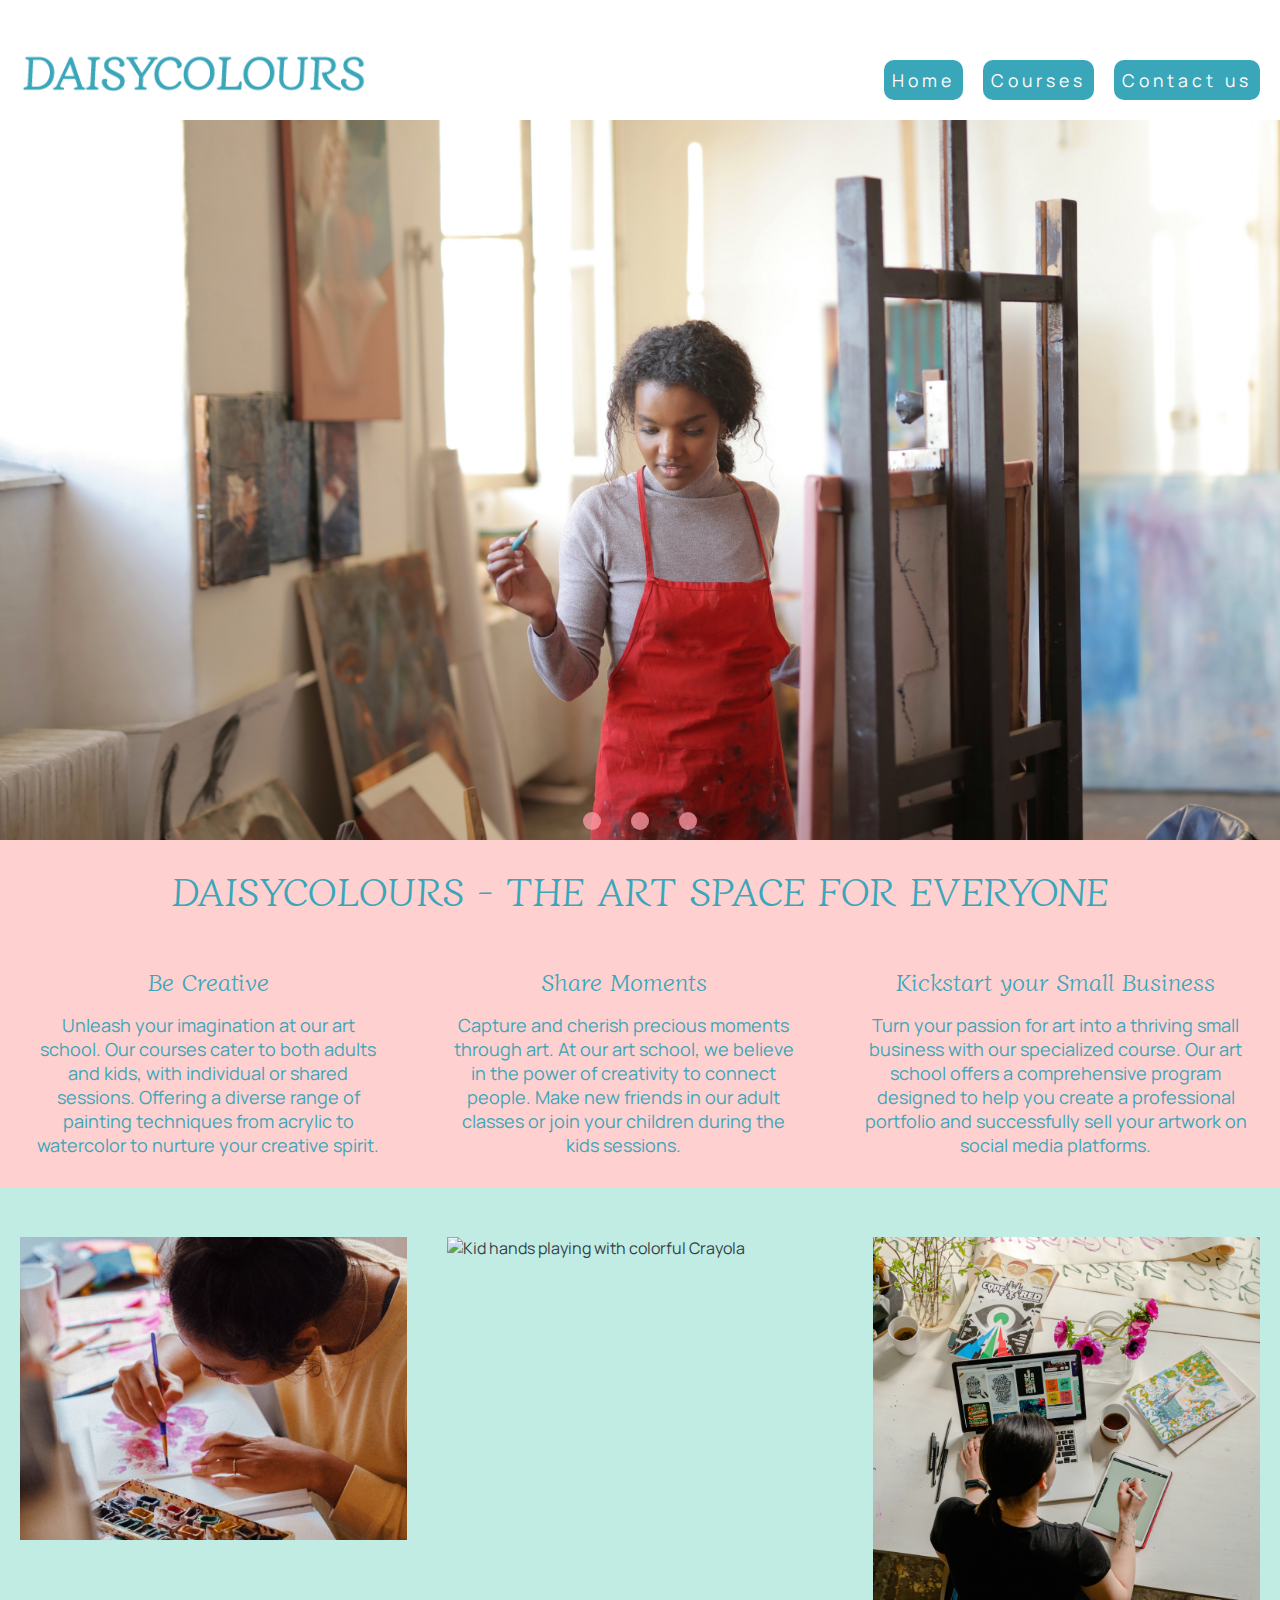
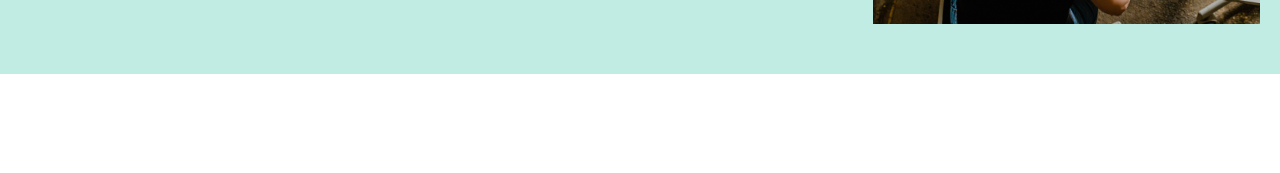
==== index.html @ 05723deb "Fix Course page and adding styling at Contact us page" ====
<!DOCTYPE html>
<html lang="en">
<head>
    <meta charset="UTF-8">
    <meta name="viewport" content="width=device-width, initial-scale=1.0">
    <meta name="description" content="Art courses, art, art courses Dublin, art courses kids">
    <link rel="stylesheet" href="assets/css/style.css">
    <title>DaisyColours - Art Space For Everyone</title>
</head>
<body>
    <header>
        <img src="./assets/images/logo.png" alt="Logo of the company" id="logo">
        <nav>
            <ul id="menu">
                <li><a href=contact.html>Contact us</a></li>
                <li><a href=courses.html>Courses</a></li>
                <li><a href=index.html>Home</a></li>
            </ul>
        </nav>
    </header>
    <section class="container">
        <div class="slider-wrapper">
            <div class="slider">
                <img src="./assets/images/slide1.jpg" alt="Woman painting in an ample room in front of a painting easel, with other finished paintings on the floor" id="slide1">
                <img src="./assets/images/slide2.jpg" alt="Woman from the back, painting with an impressionist style, looking at the flowers and plant outdoor " id="slide2">
                <img src="./assets/images/slide3.jpg" alt="Three kids of different nationalities painting with watercolours" id="slide3">
            </div>
            <div class="slider-nav">
                <a href="#slide1"></a>
                <a href="#slide2"></a>
                <a href="#slide3"></a>
            </div>
        </div>
    </section><!--photos and slideshow-->
    <section class="container2">
        <div class="core-principles">
            <h1 id="main-title">DaisyColours - The art space for everyone</h1>
            <div class="grid-container">
            
            <div class="grid-item">
            <h2>Be Creative</h2>
            <hr>
            <p>Unleash your imagination at our art school. Our courses cater to both adults and kids, with individual or shared sessions. Offering a diverse range of painting techniques from acrylic to watercolor to nurture your creative spirit. </p>
            </div>

            <div class="grid-item">
            <h2>Share Moments</h2>
            <hr>
            <p>Capture and cherish precious moments through art. At our art school, we believe in the power of creativity to connect people. Make new friends in our adult classes or join your children during the kids sessions. </p>
            </div>

            <div class="grid-item">
            <h2>Kickstart your Small Business</h2>
            <hr>
            <p>Turn your passion for art into a thriving small business with our specialized course. Our art school offers a comprehensive program designed to help you create a professional portfolio and successfully sell your artwork on social media platforms. </p>
            </div>
            </div>
        </div>
    </section><!--icons and core principales of the company-->
    <section id="preview-courses">
        <div class="grid-container2">

            <div class="grid-item2">
                <img class="image__img" src="./assets/images/adult-course.jpg" alt="Woman concentrated in painting pink flowers with watercolours" width="100%" height="auto">
                <div class="image__overlay1">
                    <div class="image__title">Adult Courses</div>
                    <p class="image__description">Unleash your creativity</p>

                </div>
            </div>

            <div class="grid-item2">
                <img class="image__img" src="./assets/images/kid-course.jpg" alt="Kid hands playing with colorful Crayola" width="100%" height="auto">
                <div class="image__overlay2">
                    <div class="image__title">Kid Courses</div>
                    <p class="image__description">Paint and play</p>

                </div>
            </div>

            <div class="grid-item2">
                <img class="image__img" src="./assets/images/portfolio-course.jpg" alt="Woman seen from above using a laptop and computer to organise her designs " width="100%" height="auto">
                <div class="image__overlay3">
                    <div class="image__title">Portfolio & Media</div>
                    <p class="image__description">Promote your work</p>

                </div>
            </div>
        </div>

    </section><!--testimonies and courses preview-->

<footer>
    <ul class="social-networks">
        <li>
            <a href="https://facebook.com" target="_blank" rel="noopener" aria-label="Visit Our Facebook Page (opens in a new tab)"><i class="fa-brands fa-facebook"></i></a>
        </li>
        <li>
            <a href="https://twitter.com" target="_blank" rel="noopener" aria-label="Visit Our Twitter Page (opens in a new tab)"><i class="fa-brands fa-square-twitter"></i></a>
        </li>
        <li>
            <a href="https://youtube.com" target="_blank" rel="noopener" aria-label="Visit Our YouTube Page (opens in a new tab)"><i class="fa-brands fa-youtube"></i></a>
        </li>
        <li>
            <a href="https://Instagram.com" target="_blank" rel="noopener" aria-label="Visit Our Instagram Page (opens in a new tab)"><i class="fa-brands fa-instagram"></i></a>
        </li>
    </ul>
</footer>

<script src="https://kit.fontawesome.com/ea255401c6.js" crossorigin="anonymous"></script>

</footer><!--address and social media icons-->
    
</body>
</html>
---- assets/css/style.css ----
@import url('https://fonts.googleapis.com/css2?family=Diphylleia&family=Manrope:wght@200&display=swap');

*{  margin: 0;
    padding:0;
    border:none;
}

h1, h2 {
    font-family: 'Diphylleia', serif;
    font-weight:300;
    color:#3AA6B9;
}
body {
    font-family: 'Manrope', sans-serif;
    color:#333F48;
}
header {
    width:100%;
    height: 120px;
}

#logo {
    float:left;
    width: 350px;
    height:auto;
    margin-left: 20px;
    margin-top: 50px;
}
#menu {
    font-size: 110%;
    letter-spacing: 4px;
    color: white;
    font-weight: 400px;
}
#menu li{
    float: right;
    background-color: #3AA6B9;
    padding: 8px;
    margin-right: 20px;
    margin-top: 60px;
    text-align: center;
    list-style-type:none;
    border-radius: 10px;
}
#menu li:hover{
    background-color: #FF9EAA;
    font-weight: bold;
    
}
#menu a{
    text-decoration: none;
    color: white;
}
.container {
    padding: 0;
}
.slider-wrapper {
    position: relative;
    width: 100%;
    height: auto;
    overflow: hidden;
    margin: 0 auto;
}
.slider {
    display: flex;
    aspect-ratio: 16/9;
    overflow-x: auto;
    scroll-snap-type: mandatory;
    scroll-behavior: smooth;
}
.slider img {
    flex: 1 0 100%;
    scroll-snap-align: start;
    object-fit: cover;
}
.slider-nav {
    display: flex;
    column-gap: 30px;
    position: absolute;
    bottom: 10px;
    left: 50%;
    justify-content: center;
    transform: translateX(-50%);
    z-index: 1;
}
.slider-nav a {
    width: 18px;
    height: 18px;
    border-radius: 50%;
    background-color: #FF9EAA;
    opacity: 0.75;
    transition: opacity ease 250 ms;
}
.slider-nav a:hover {
    opacity: 1;
}
.container2 {
    background-color: #FFD0D0;
    padding: 0;
    width: 100%;
    height: auto;
}
.core-principles h1 {
    color: #3AA6B9;
    text-align: center;
    font-weight: 200;
    font-size: 40px;
    text-transform: uppercase;
}
.core-principles h1,h2{
    color: #3AA6B9;
    margin-bottom: 15px;
}
.core-principles p{
    color: #3AA6B9;
    font-size: 18px;
}
.container2 #main-title {
    color: #3AA6B9;
    background-color: #FFD0D0;
    text-align: center;
    font-weight: 300px;
    padding-top: 20px;
    
  }
.grid-container {
    display: inline-grid;
    grid-template-columns: auto auto auto;
    column-gap: 20px;
    padding: 10px;
  }
  .grid-item {
    padding: 20px;
    text-align: center;
  }
.grid-container2 {
    display: inline-grid;
    grid-template-columns: repeat(3, 1fr);
    background-color: #C1ECE4;
    padding-top: 30px;
    padding-bottom: 30px;
  }
  .grid-item2 {
    margin: 20px;
    height: auto;
    overflow: hidden;
    clear:both;
    position: relative;
  }
  .image__img {
    display: block;
    width: 100%;
  }
  .image__overlay1 {
    position:absolute;
    top:0;
    left:0;
    width: 100%;
    height: 100%;
    padding: 0;
    background: rgba(58, 166, 185, 0.6);
    color: white;
    font-family: 'Manrope', sans-serif;
    display: flex;
    flex-direction: column;
    align-items: center;
    justify-content: center;
    opacity:0;
    transition:opacity 0.25s;
}
.image__overlay2 {
    position:absolute;
    width: 100%;
    height: 100%;
    top:0;
    padding: 0;
    background: rgba(58, 166, 185, 0.6);
    color: white;
    font-family: 'Manrope', sans-serif;
    display: flex;
    flex-direction: column;
    align-items: center;
    justify-content: center;
    opacity:0;
    transition:opacity 0.25s;
}
.image__overlay3 {
    position:absolute;
    right:0;
    top:0;
    width: 100%;
    height: 100%;
    padding:0;
    background: rgba(58, 166, 185, 0.6);
    color: white;
    font-family: 'Manrope', sans-serif;
    display: flex;
    flex-direction: column;
    align-items: center;
    justify-content: center;
    opacity:0;
    transition:opacity 0.25s;
}
.image__overlay1:hover {
    opacity:1;
  }
.image__overlay2:hover {
    opacity:1;
  }
  .image__overlay3:hover {
    opacity:1;
  }

  .image__title {
    font-size: 30px;
    font-weight: 300px;
    font-family: 'Diphylleia', serif;
  }
  .image__description {
    font-size: 16px;
    margin-top: 10px;
    font-family: 'Manrope', sans-serif;
  }
  footer {
    height: 80px;
 }
 .social-networks {
    text-align: center;
 }
.social-networks > li {
   display: inline;
}
.social-networks i {
    font-size: 160%;
    margin: 1%;
    padding: 5%;
    color: #3AA6B9;
 }
#adult-courses {
    background-color: #FFD0D0;
    height: auto;
    padding-top: 20px;
    padding-bottom: 20px;
    
 }
#adult-title {
    font-size: 30px;
 }
#adult-c__par{
    font-size: 16px;
    margin-right: 40px;
    text-align: justify;
    margin-bottom: 40px;
 }
#adult-image {
    float: left;
    margin: 20px;
    width: 300px;
    height:auto;
    position: relative;
 }
 #adult-c__aside {
    float: right;
    background-color: #FF9EAA;
    padding: 10px 10px 10px 10px;
    border-radius: 5%;
    margin-right: 40px;
 }

 #kid-courses {
    background-color: #C1ECE4;
    height: auto;
    padding-top: 20px;
    padding-bottom: 20px;
    
 }
#kid-title {
    font-size: 30px;
    margin-left: 20px;
 }
#kid-courses h2 {
    margin-left: 20px;
 }

#kid-c__par{
    font-size: 16px;
    margin-right: 40px;
    margin-left: 20px;
    text-align: justify;
    margin-bottom: 40px;
 }
#kid-image {
    float: right;
    margin: 20px;
    width: 300px;
    height: auto;
    position: relative;
 }
 #kid-c__aside {
    float: left;
    background-color: #3AA6B9;
    padding: 10px 10px 10px 10px;
    border-radius: 5%;
    margin-right: 20px;
 }
 #portfolio-courses {
    background-color: #FFD0D0;
    height: auto;
    padding-top: 20px;
    padding-bottom: 20px; 
 }
#portfolio-title {
    font-size: 30px;
    margin-left: 20px;
 }
#portoflio-course h2 {
    margin-left: 20px;
 }

#portfolio-c__par{
    font-size: 16px;
    margin-right: 40px;
    margin-left: 20px;
    text-align: justify;
    margin-bottom: 40px;
 }
#portfolio-image {
    float: left;
    margin: 20px;
    width: 300px;
    height: auto;
    position: relative;
 }

 #portfolio-c__aside {
    float: right;
    background-color: #FF9EAA;
    padding: 10px 10px 10px 10px;
    border-radius: 5%;
    margin-right: 40px;
 }

/* Form */

.form-section {
    clear: left;
    background-image: url('../images/background.jpg');
    background-size: cover;
    background-position: center;
    height: 900px;
}
#form-fill {
    float: left;
    width: 50%;
    height: auto;
    background-color: #FFD0D0;
    margin: 50px 0px 0px 20px;
}
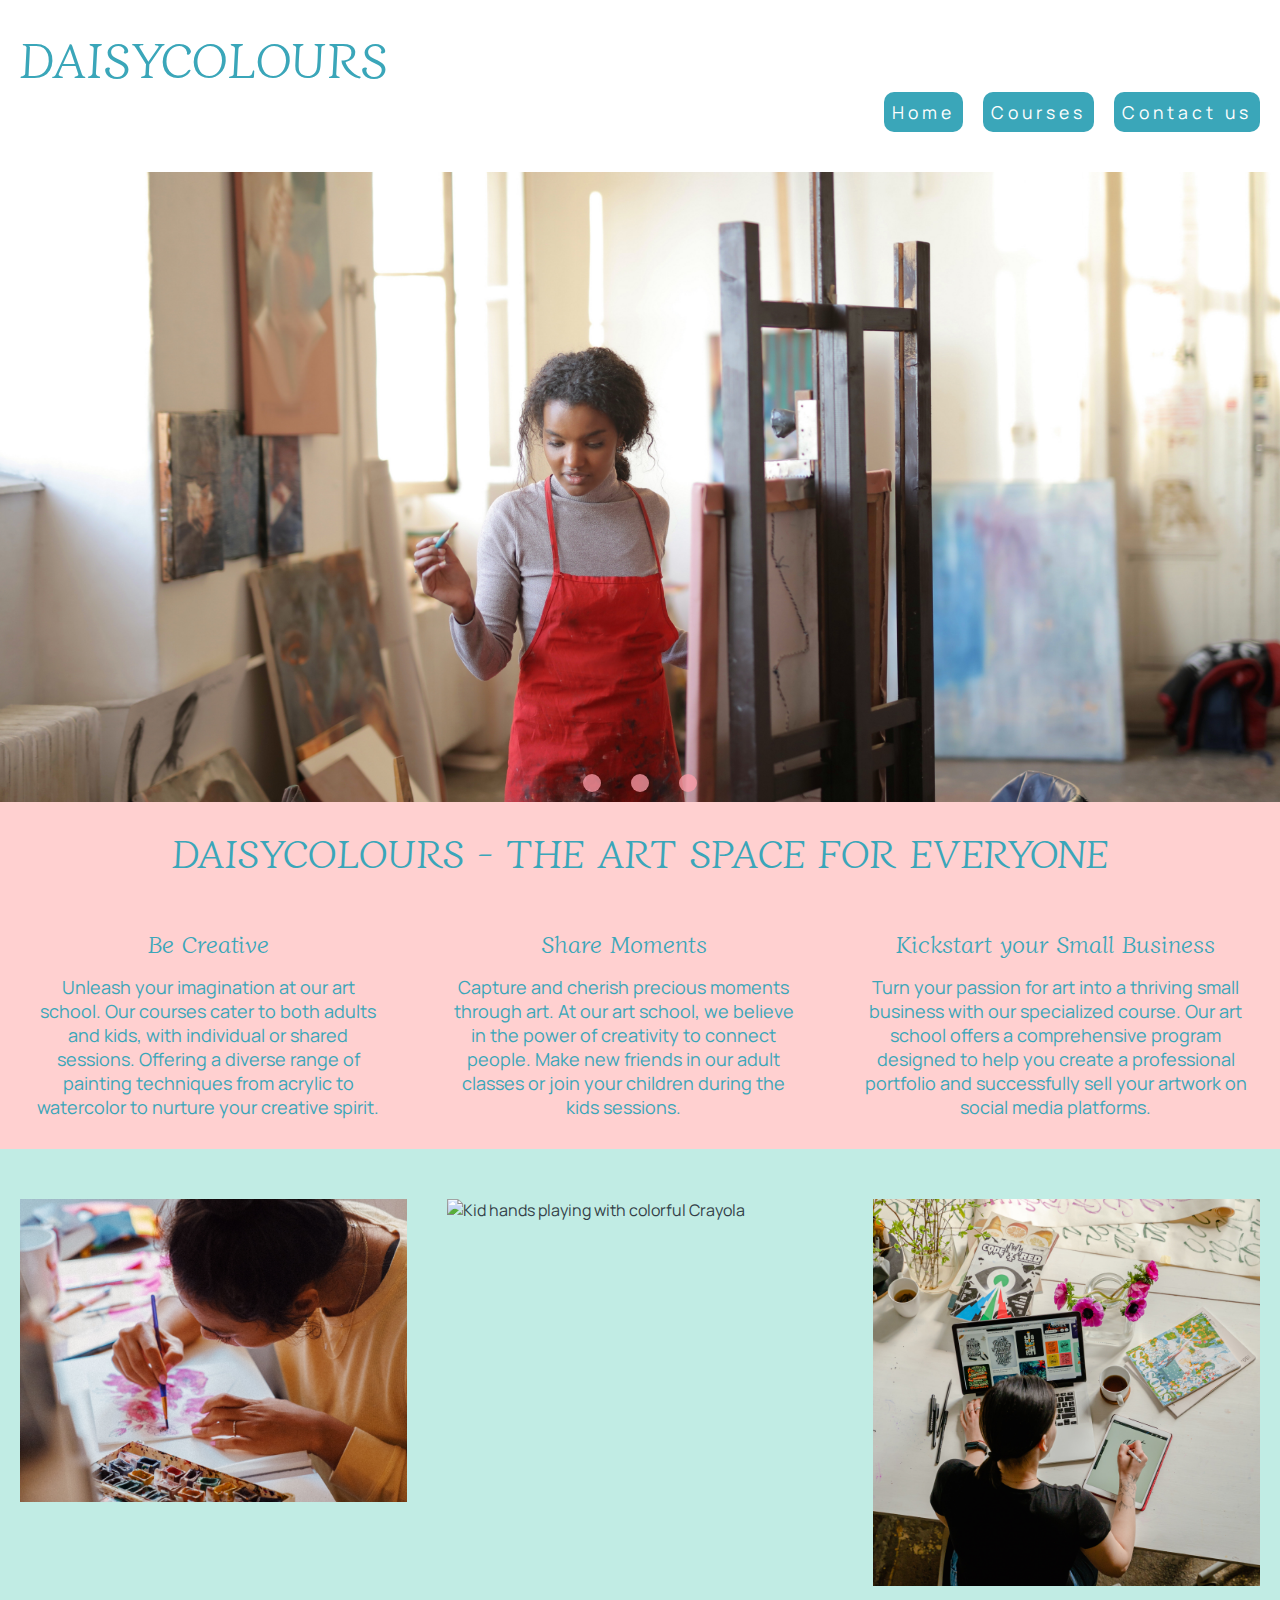
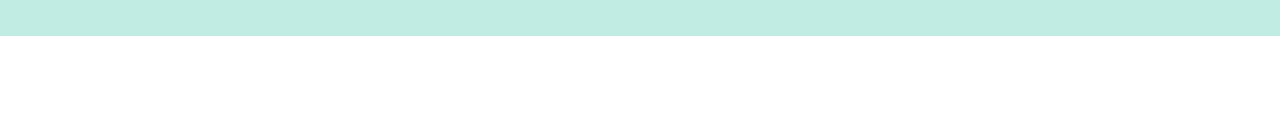
==== commit b2f2689b: "Fix header to improve responsiveness" ====
--- a/index.html
+++ b/index.html
@@ -9,7 +9,7 @@
 </head>
 <body>
     <header>
-        <img src="./assets/images/logo.png" alt="Logo of the company" id="logo">
+        <h1 id="logo"><a href=index.html>DAISYCOLOURS</a></h1>
         <nav>
             <ul id="menu">
                 <li><a href=contact.html>Contact us</a></li>
@@ -31,7 +31,7 @@
                 <a href="#slide3"></a>
             </div>
         </div>
-    </section><!--photos and slideshow-->
+    </section>
     <section class="container2">
         <div class="core-principles">
             <h1 id="main-title">DaisyColours - The art space for everyone</h1>
@@ -56,39 +56,39 @@
             </div>
             </div>
         </div>
-    </section><!--icons and core principales of the company-->
+    </section>
     <section id="preview-courses">
         <div class="grid-container2">
 
             <div class="grid-item2">
-                <img class="image__img" src="./assets/images/adult-course.jpg" alt="Woman concentrated in painting pink flowers with watercolours" width="100%" height="auto">
+                <img class="image__img" src="./assets/images/adult-course.jpg" alt="Woman concentrated in painting pink flowers with watercolours" width=100% height=auto>
                 <div class="image__overlay1">
-                    <div class="image__title">Adult Courses</div>
-                    <p class="image__description">Unleash your creativity</p>
+                    <div class="image__title"><a href="courses.html">Adult Courses</a></div>
+                    <p class="image__description"><a href="courses.html">Unleash your creativity</a></p>
 
                 </div>
             </div>
 
             <div class="grid-item2">
-                <img class="image__img" src="./assets/images/kid-course.jpg" alt="Kid hands playing with colorful Crayola" width="100%" height="auto">
+                <img class="image__img" src="./assets/images/kid-course.jpg" alt="Kid hands playing with colorful Crayola" width=100% height=auto>
                 <div class="image__overlay2">
-                    <div class="image__title">Kid Courses</div>
-                    <p class="image__description">Paint and play</p>
+                    <div class="image__title"><a href="courses.html">Kid Courses</a></div>
+                    <p class="image__description"><a href="courses.html">Paint and play</a></p>
 
                 </div>
             </div>
 
             <div class="grid-item2">
-                <img class="image__img" src="./assets/images/portfolio-course.jpg" alt="Woman seen from above using a laptop and computer to organise her designs " width="100%" height="auto">
+                <img class="image__img" src="./assets/images/portfolio-course.jpg" alt="Woman seen from above using a laptop and computer to organise her designs " width=100% height=auto>
                 <div class="image__overlay3">
-                    <div class="image__title">Portfolio & Media</div>
-                    <p class="image__description">Promote your work</p>
+                    <div class="image__title"><a href="courses.html">Portfolio & Media</a></div>
+                    <p class="image__description"><a href="courses.html">Promote your work</a></p>
 
                 </div>
             </div>
         </div>
 
-    </section><!--testimonies and courses preview-->
+    </section>
 
 <footer>
     <ul class="social-networks">
@@ -109,7 +109,7 @@
 
 <script src="https://kit.fontawesome.com/ea255401c6.js" crossorigin="anonymous"></script>
 
-</footer><!--address and social media icons-->
+</footer>
     
 </body>
 </html>--- a/assets/css/style.css
+++ b/assets/css/style.css
@@ -21,11 +21,16 @@
 }
 
 #logo {
-    float:left;
-    width: 350px;
-    height:auto;
-    margin-left: 20px;
-    margin-top: 50px;
+    text-align:left;
+    text-transform: uppercase;
+    font-weight: 300;
+    font-size: 50px;
+    margin-left: 20px;
+    margin-top: 20px;
+}
+#logo a {
+    text-decoration: none;
+    color: #3AA6B9;
 }
 #menu {
     font-size: 110%;
@@ -38,7 +43,8 @@
     background-color: #3AA6B9;
     padding: 8px;
     margin-right: 20px;
-    margin-top: 60px;
+    margin-top: none;
+    margin-bottom: 40px;
     text-align: center;
     list-style-type:none;
     border-radius: 10px;
@@ -64,12 +70,16 @@
 }
 .slider {
     display: flex;
-    aspect-ratio: 16/9;
+    aspect-ratio: 16/9 !important;
+    width: 100%;
+    height: 70vh;
     overflow-x: auto;
     scroll-snap-type: mandatory;
     scroll-behavior: smooth;
 }
 .slider img {
+    width: 100%;
+    height: auto;
     flex: 1 0 100%;
     scroll-snap-align: start;
     object-fit: cover;
@@ -222,6 +232,10 @@
     margin-top: 10px;
     font-family: 'Manrope', sans-serif;
   }
+  .image__title a, .image__description a {
+    color: white;
+    text-decoration: none;
+}
   footer {
     height: 80px;
  }
@@ -237,7 +251,9 @@
     padding: 5%;
     color: #3AA6B9;
  }
-#adult-courses {
+#adult-div {
+    display: flex;
+    flex-wrap: wrap;
     background-color: #FFD0D0;
     height: auto;
     padding-top: 20px;
@@ -260,15 +276,10 @@
     height:auto;
     position: relative;
  }
- #adult-c__aside {
-    float: right;
-    background-color: #FF9EAA;
-    padding: 10px 10px 10px 10px;
-    border-radius: 5%;
-    margin-right: 40px;
- }
-
- #kid-courses {
+
+ #kid-div {
+    display: flex;
+    flex-wrap: wrap;
     background-color: #C1ECE4;
     height: auto;
     padding-top: 20px;
@@ -297,14 +308,9 @@
     height: auto;
     position: relative;
  }
- #kid-c__aside {
-    float: left;
-    background-color: #3AA6B9;
-    padding: 10px 10px 10px 10px;
-    border-radius: 5%;
-    margin-right: 20px;
- }
- #portfolio-courses {
+ #portfolio-div {
+    display: flex;
+    flex-wrap: wrap;
     background-color: #FFD0D0;
     height: auto;
     padding-top: 20px;
@@ -332,16 +338,20 @@
     height: auto;
     position: relative;
  }
-
- #portfolio-c__aside {
-    float: right;
+#summary_item1, #summary_item2, #summary_item3 {
+    margin-left: 20px;
+    text-transform: uppercase;
+ }
+#summary_item1, #summary_item3 {
     background-color: #FF9EAA;
     padding: 10px 10px 10px 10px;
-    border-radius: 5%;
-    margin-right: 40px;
- }
-
-/* Form */
+
+ }
+ #summary_item2 {
+    background-color: #3AA6B9;
+    padding: 10px 10px 10px 10px;
+ }
+
 
 .form-section {
     clear: left;
@@ -352,8 +362,36 @@
 }
 #form-fill {
     float: left;
-    width: 50%;
+    width: 45%;
     height: auto;
     background-color: #FFD0D0;
     margin: 50px 0px 0px 20px;
-}
+    padding-left: 20px;
+    padding-bottom: 20px;
+    padding-top: 10px;
+    border-radius: 5%;
+}
+
+.submit{
+    float: center;
+    color: white;
+    background-color: #FF9EAA;
+    padding: 10px 10px 10px 10px;
+    border-radius: 10%;
+    font-family: 'Diphylleia', serif;
+    font-size: 20px;
+}
+.row {
+    display: flex;
+    flex-direction: row;
+    justify-content: flex-start;
+    align-items: right;
+    margin-bottom: 10px;
+}
+input[type="text"], input[type="email"] {
+    width: 200px;
+}
+#message {
+    width: 60%;
+    height: 200px;
+}